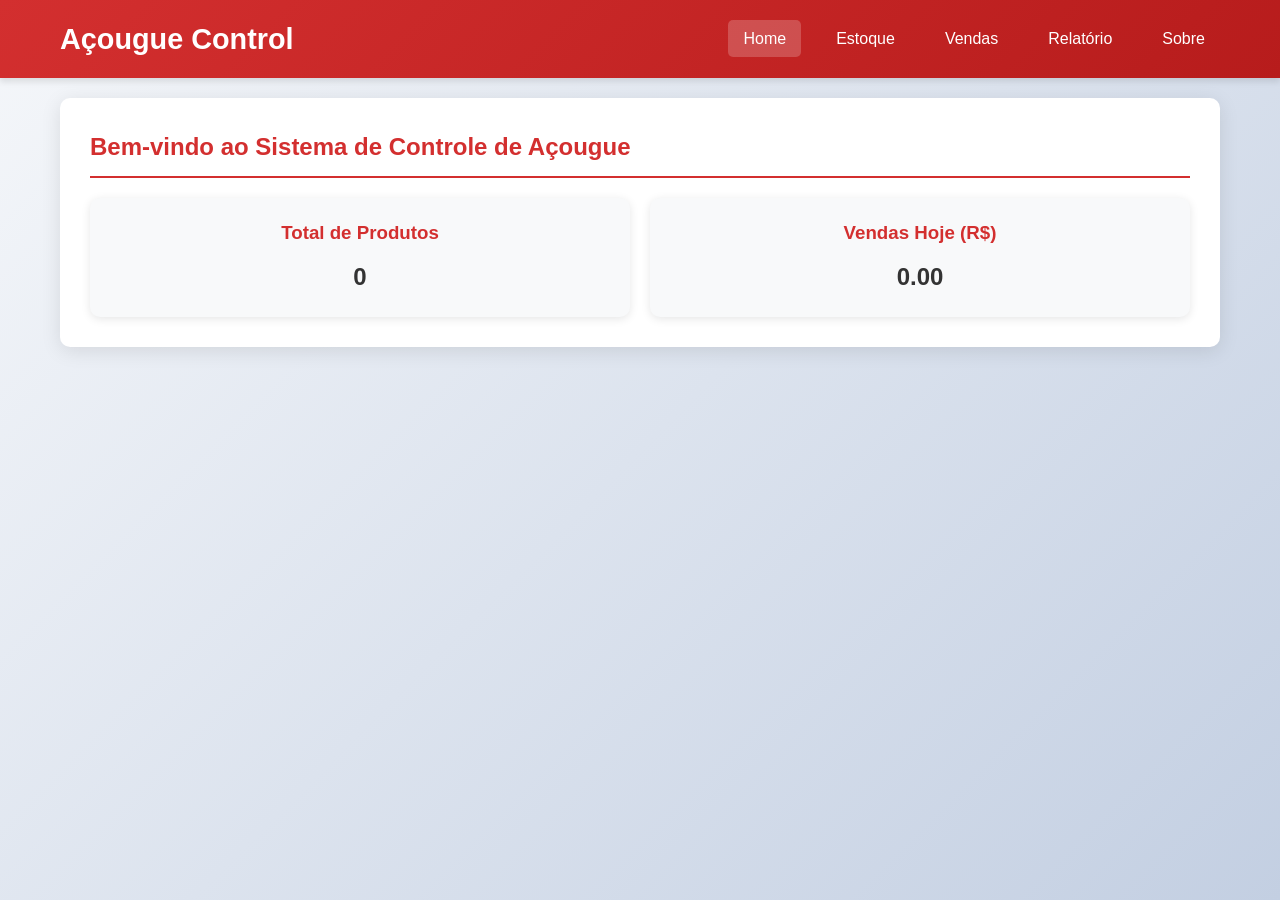
==== index.html @ bd0109be "Add files via upload" ====
<!DOCTYPE html>
<html lang="pt-BR">
<head>
    <meta charset="UTF-8">
    <meta name="viewport" content="width=device-width, initial-scale=1.0">
    <title>Sistema de Controle de Açougue</title>
    <link rel="stylesheet" href="styles.css">
</head>
<body>
    <nav id="navbar">
        <div class="nav-container">
            <h1 class="logo">Açougue Control</h1>
            <ul class="nav-menu">
                <li><a href="#" data-section="home">Home</a></li>
                <li><a href="#" data-section="inventory">Estoque</a></li>
                <li><a href="#" data-section="sales">Vendas</a></li>
                <li><a href="#" data-section="reports">Relatório</a></li>
                <li><a href="#" data-section="about">Sobre</a></li>
            </ul>
        </div>
    </nav>

    <main>
        <section id="home" class="section active">
            <h2>Bem-vindo ao Sistema de Controle de Açougue</h2>
            <div class="summary">
                <div class="card">
                    <h3>Total de Produtos</h3>
                    <p id="total-products">0</p>
                </div>
                <div class="card">
                    <h3>Vendas Hoje (R$)</h3>
                    <p id="total-sales-home">0.00</p>
                </div>
            </div>
        </section>

        <section id="inventory" class="section">
            <h2>Gerenciar Estoque</h2>
            <form id="product-form">
                <input type="text" id="product-name" placeholder="Nome do produto" required>
                <input type="number" id="product-quantity" placeholder="Quantidade (kg)" step="0.1" required>
                <input type="number" id="product-price" placeholder="Preço por kg (R$)" step="0.01" required>
                <input type="date" id="product-expiry" required>

                <button type="submit">Adicionar Produto</button>
            </form>
            <table id="inventory-table">
                <thead>
                    <tr>
                        <th>Nome</th>
                        <th>Quantidade (kg)</th>
                        <th>Preço/kg (R$)</th>
                        <th>Data de Validade</th>
                        <th>Ações</th>
                    </tr>
                </thead>
                <tbody></tbody>
            </table>
        </section>

        <section id="sales" class="section">
            <h2>Realizar Vendas</h2>
            <form id="sale-form">
                <select id="sale-product" required>
                    <option value="">Selecione um produto</option>
                </select>
                <input type="number" id="sale-quantity" placeholder="Quantidade a vender (kg)" step="0.1" required>
                <button type="submit">Confirmar Venda</button>
            </form>
            <p class="total">Total de vendas hoje: R$ <span id="total-sales">0.00</span></p>
        </section>

        <section id="reports" class="section">
            <h2>Relatório de Vendas</h2>
            <table id="sales-table">
                <thead>
                    <tr>
                        <th>Data</th>
                        <th>Produto</th>
                        <th>Quantidade (kg)</th>
                        <th>Valor (R$)</th>
                    </tr>
                </thead>
                <tbody></tbody>
            </table>
            <p class="total">Total acumulado: R$ <span id="total-accumulated">0.00</span></p>
        </section>

        <section id="about" class="section">
            <h2>Sobre o Sistema</h2>
            <p>Este é um sistema simples para controle de estoque e vendas em um açougue. Desenvolvido com HTML, CSS e JavaScript. Dados são armazenados localmente no navegador.</p>
            <p>Versão: 1.0 | Desenvolvido por: IA Assistente</p>
        </section>
    </main>

    <script src="script.js"></script>
</body>
</html>
---- styles.css ----
/* Reset e base */
* {
    margin: 0;
    padding: 0;
    box-sizing: border-box;
}

body {
    font-family: 'Segoe UI', Tahoma, Geneva, Verdana, sans-serif;
    background: linear-gradient(135deg, #f5f7fa 0%, #c3cfe2 100%);
    color: #333;
    line-height: 1.6;
    min-height: 100vh;
}

/* Navbar */
#navbar {
    background: linear-gradient(135deg, #d32f2f 0%, #b71c1c 100%);
    color: white;
    padding: 1rem 0;
    box-shadow: 0 4px 6px rgba(0, 0, 0, 0.1);
    position: sticky;
    top: 0;
    z-index: 100;
}

.nav-container {
    max-width: 1200px;
    margin: 0 auto;
    display: flex;
    justify-content: space-between;
    align-items: center;
    padding: 0 20px;
}

.logo {
    font-size: 1.8rem;
    font-weight: bold;
}

.nav-menu {
    list-style: none;
    display: flex;
    gap: 20px;
}

.nav-menu a {
    color: white;
    text-decoration: none;
    padding: 10px 15px;
    border-radius: 5px;
    transition: background 0.3s ease;
}

.nav-menu a:hover, .nav-menu a.active {
    background: rgba(255, 255, 255, 0.2);
}

/* Main content */
main {
    max-width: 1200px;
    margin: 20px auto;
    padding: 0 20px;
}

.section {
    display: none;
    background: white;
    padding: 30px;
    border-radius: 10px;
    box-shadow: 0 4px 20px rgba(0, 0, 0, 0.1);
    margin-bottom: 20px;
    animation: fadeIn 0.5s ease;
}

.section.active {
    display: block;
}

@keyframes fadeIn {
    from { opacity: 0; transform: translateY(20px); }
    to { opacity: 1; transform: translateY(0); }
}

h2 {
    margin-bottom: 20px;
    color: #d32f2f;
    border-bottom: 2px solid #d32f2f;
    padding-bottom: 10px;
}

/* Forms */
form {
    display: flex;
    gap: 15px;
    flex-wrap: wrap;
    margin-bottom: 20px;
}

input, select, button {
    padding: 12px;
    border: 1px solid #ddd;
    border-radius: 5px;
    font-size: 1rem;
}

input:focus, select:focus {
    outline: none;
    border-color: #d32f2f;
    box-shadow: 0 0 5px rgba(211, 47, 47, 0.5);
}

button {
    background: #d32f2f;
    color: white;
    cursor: pointer;
    transition: background 0.3s ease;
}

button:hover {
    background: #b71c1c;
}

/* Tables */
table {
    width: 100%;
    border-collapse: collapse;
    margin-top: 20px;
}

th, td {
    padding: 12px;
    text-align: left;
    border-bottom: 1px solid #ddd;
}

th {
    background: #f8f9fa;
    font-weight: bold;
}

tbody tr:hover {
    background: #f1f1f1;
}

/* Cards para Home */
.summary {
    display: flex;
    gap: 20px;
    flex-wrap: wrap;
}

.card {
    flex: 1;
    min-width: 200px;
    background: #f8f9fa;
    padding: 20px;
    border-radius: 10px;
    text-align: center;
    box-shadow: 0 2px 10px rgba(0, 0, 0, 0.1);
}

.card h3 {
    margin-bottom: 10px;
    color: #d32f2f;
}

.card p {
    font-size: 1.5rem;
    font-weight: bold;
}

/* Totals */
.total {
    margin-top: 20px;
    font-size: 1.2rem;
    color: #d32f2f;
}

/* Responsividade */
@media (max-width: 768px) {
    .nav-container {
        flex-direction: column;
        gap: 10px;
    }
    .nav-menu {
        flex-wrap: wrap;
        justify-content: center;
    }
    form {
        flex-direction: column;
    }
    .summary {
        flex-direction: column;
    }
}
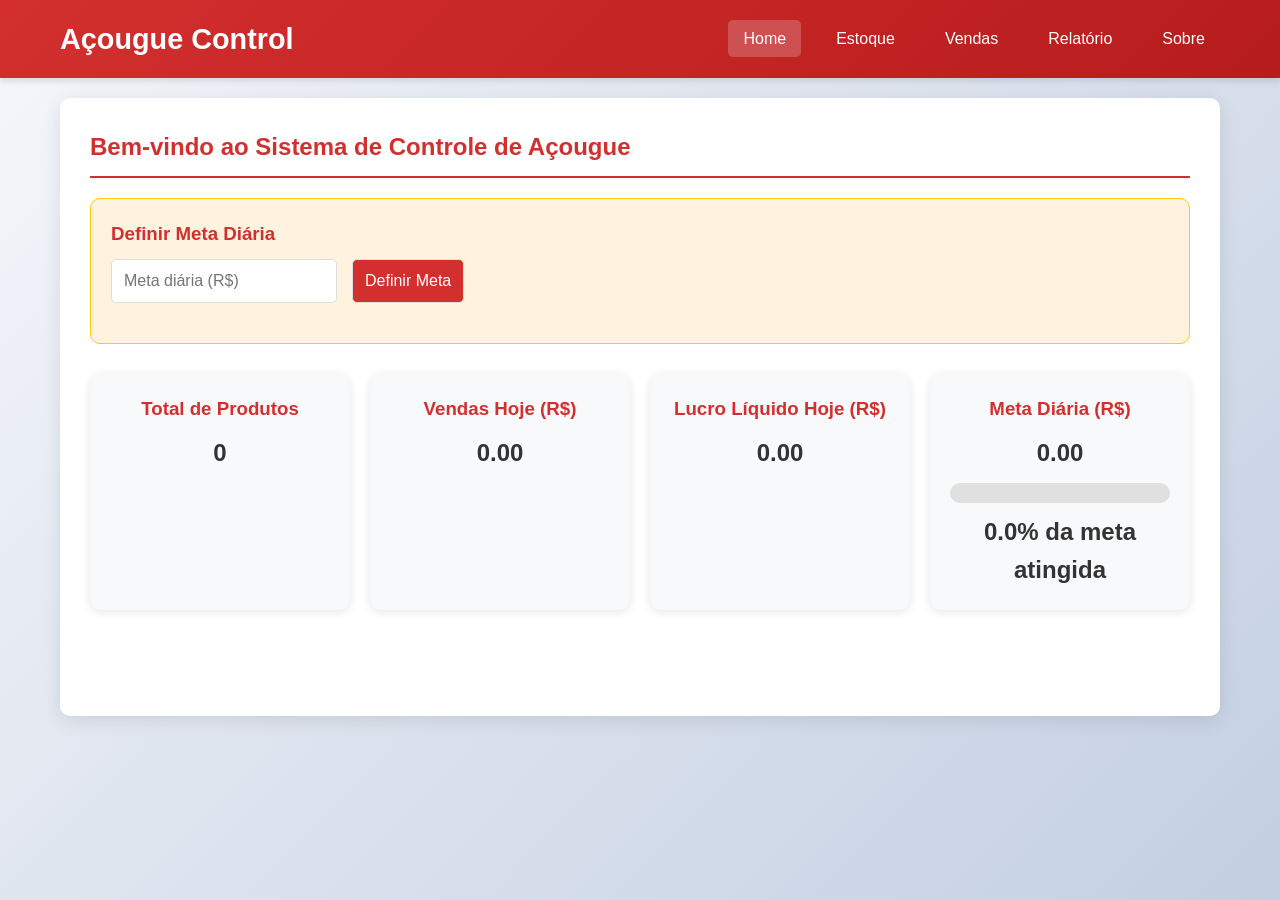
==== commit ebae8702: "Add files via upload Ajuste do home" ====
--- a/index.html
+++ b/index.html
@@ -23,6 +23,13 @@
     <main>
         <section id="home" class="section active">
             <h2>Bem-vindo ao Sistema de Controle de Açougue</h2>
+            <div class="goal-section">
+                <h3>Definir Meta Diária</h3>
+                <form id="goal-form">
+                    <input type="number" id="daily-goal" placeholder="Meta diária (R$)" step="0.01" required>
+                    <button type="submit">Definir Meta</button>
+                </form>
+            </div>
             <div class="summary">
                 <div class="card">
                     <h3>Total de Produtos</h3>
@@ -32,7 +39,22 @@
                     <h3>Vendas Hoje (R$)</h3>
                     <p id="total-sales-home">0.00</p>
                 </div>
+                <div class="card">
+                    <h3>Lucro Líquido Hoje (R$)</h3>
+                    <p id="net-profit-home">0.00</p>
+                </div>
+                <div class="card goal-card">
+                    <h3>Meta Diária (R$)</h3>
+                    <p id="daily-goal-display">0.00</p>
+                    <div class="progress-bar">
+                        <div id="progress-fill" class="progress-fill"></div>
+                    </div>
+                    <p id="progress-text">0% da meta atingida</p>
+                </div>
             </div>
+            <br>
+            <br>
+            <br>
         </section>
 
         <section id="inventory" class="section">
@@ -41,8 +63,8 @@
                 <input type="text" id="product-name" placeholder="Nome do produto" required>
                 <input type="number" id="product-quantity" placeholder="Quantidade (kg)" step="0.1" required>
                 <input type="number" id="product-price" placeholder="Preço por kg (R$)" step="0.01" required>
+                <input type="number" id="product-cost" placeholder="Custo por kg (R$)" step="0.01" required>
                 <input type="date" id="product-expiry" required>
-
                 <button type="submit">Adicionar Produto</button>
             </form>
             <table id="inventory-table">
@@ -51,6 +73,7 @@
                         <th>Nome</th>
                         <th>Quantidade (kg)</th>
                         <th>Preço/kg (R$)</th>
+                        <th>Custo/kg (R$)</th>
                         <th>Data de Validade</th>
                         <th>Ações</th>
                     </tr>
@@ -80,6 +103,7 @@
                         <th>Produto</th>
                         <th>Quantidade (kg)</th>
                         <th>Valor (R$)</th>
+                        <th>Lucro Líquido (R$)</th>
                     </tr>
                 </thead>
                 <tbody></tbody>
@@ -90,7 +114,7 @@
         <section id="about" class="section">
             <h2>Sobre o Sistema</h2>
             <p>Este é um sistema simples para controle de estoque e vendas em um açougue. Desenvolvido com HTML, CSS e JavaScript. Dados são armazenados localmente no navegador.</p>
-            <p>Versão: 1.0 | Desenvolvido por: IA Assistente</p>
+            <p>Versão: 1.2 (Com Meta e Lucro) | Desenvolvido por: IA Assistente</p>
         </section>
     </main>
 
--- a/styles.css
+++ b/styles.css
@@ -82,11 +82,18 @@
     to { opacity: 1; transform: translateY(0); }
 }
 
+h2, h3 {
+    color: #d32f2f;
+}
+
 h2 {
     margin-bottom: 20px;
-    color: #d32f2f;
     border-bottom: 2px solid #d32f2f;
     padding-bottom: 10px;
+}
+
+h3 {
+    margin-bottom: 10px;
 }
 
 /* Forms */
@@ -121,6 +128,12 @@
     background: #b71c1c;
 }
 
+/* Botões em tabelas (melhoria para mobile) */
+.remove-btn {
+    min-width: 80px;
+    padding: 8px 12px;
+}
+
 /* Tables */
 table {
     width: 100%;
@@ -170,6 +183,35 @@
     font-weight: bold;
 }
 
+/* Barra de progresso para meta */
+.goal-section {
+    margin-bottom: 30px;
+    padding: 20px;
+    background: #fff3e0;
+    border-radius: 10px;
+    border: 1px solid #ffcc02;
+}
+
+.goal-card {
+    position: relative;
+}
+
+.progress-bar {
+    width: 100%;
+    height: 20px;
+    background: #e0e0e0;
+    border-radius: 10px;
+    overflow: hidden;
+    margin: 10px 0;
+}
+
+.progress-fill {
+    height: 100%;
+    width: 0%;
+    background: #4caf50;
+    transition: width 0.5s ease, background 0.3s ease;
+}
+
 /* Totals */
 .total {
     margin-top: 20px;
@@ -193,4 +235,7 @@
     .summary {
         flex-direction: column;
     }
+    .progress-bar {
+        height: 15px;
+    }
 }
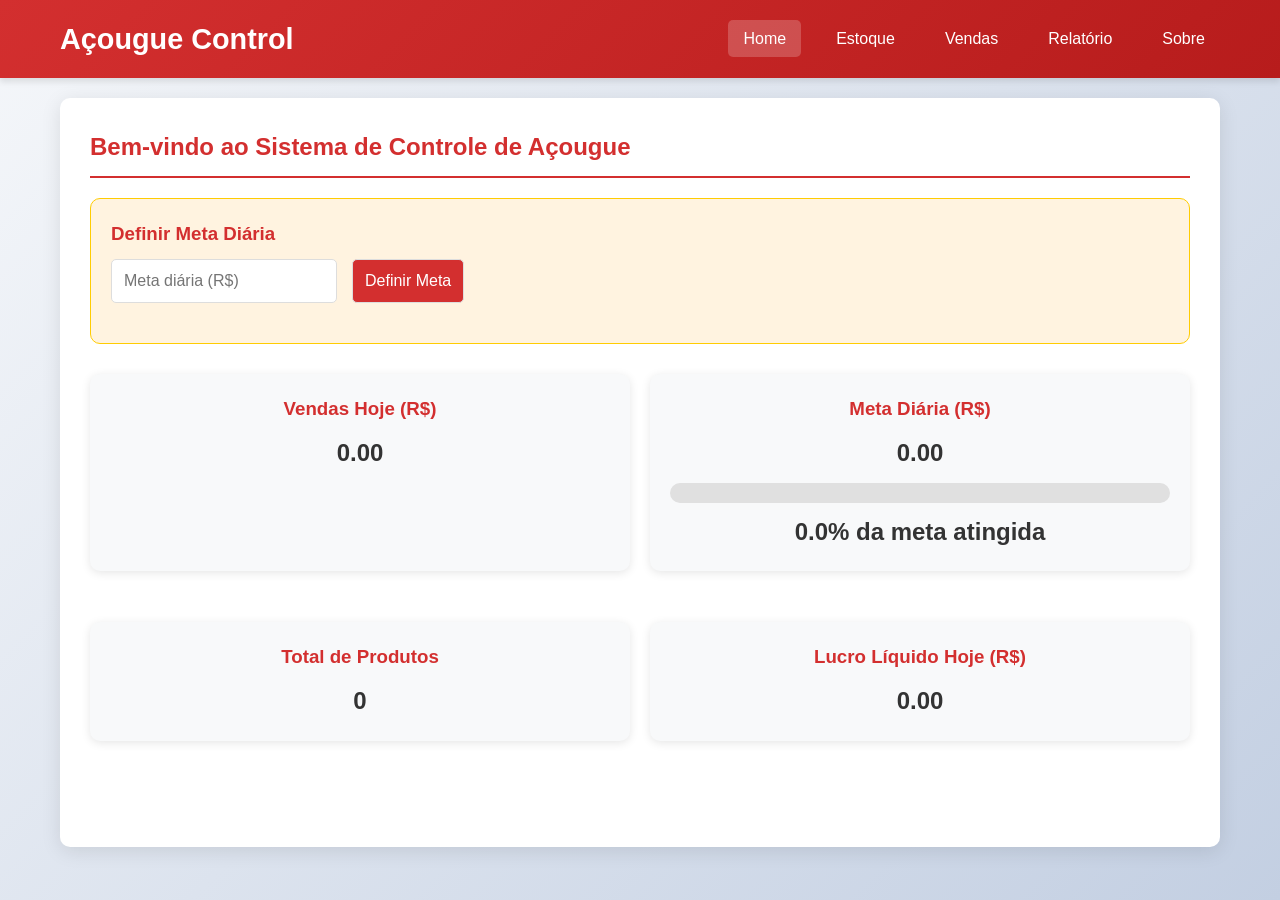
==== commit b259dc0b: "Home Finalizado" ====
--- a/index.html
+++ b/index.html
@@ -32,17 +32,10 @@
             </div>
             <div class="summary">
                 <div class="card">
-                    <h3>Total de Produtos</h3>
-                    <p id="total-products">0</p>
-                </div>
-                <div class="card">
                     <h3>Vendas Hoje (R$)</h3>
                     <p id="total-sales-home">0.00</p>
                 </div>
-                <div class="card">
-                    <h3>Lucro Líquido Hoje (R$)</h3>
-                    <p id="net-profit-home">0.00</p>
-                </div>
+
                 <div class="card goal-card">
                     <h3>Meta Diária (R$)</h3>
                     <p id="daily-goal-display">0.00</p>
@@ -51,6 +44,21 @@
                     </div>
                     <p id="progress-text">0% da meta atingida</p>
                 </div>
+
+            </div>
+            <br>
+            <br>
+            <div class="summary">
+                <div class="card">
+                    <h3>Total de Produtos</h3>
+                    <p id="total-products">0</p>
+                </div>
+
+                <div class="card">
+                    <h3>Lucro Líquido Hoje (R$)</h3>
+                    <p id="net-profit-home">0.00</p>
+                </div>
+                
             </div>
             <br>
             <br>
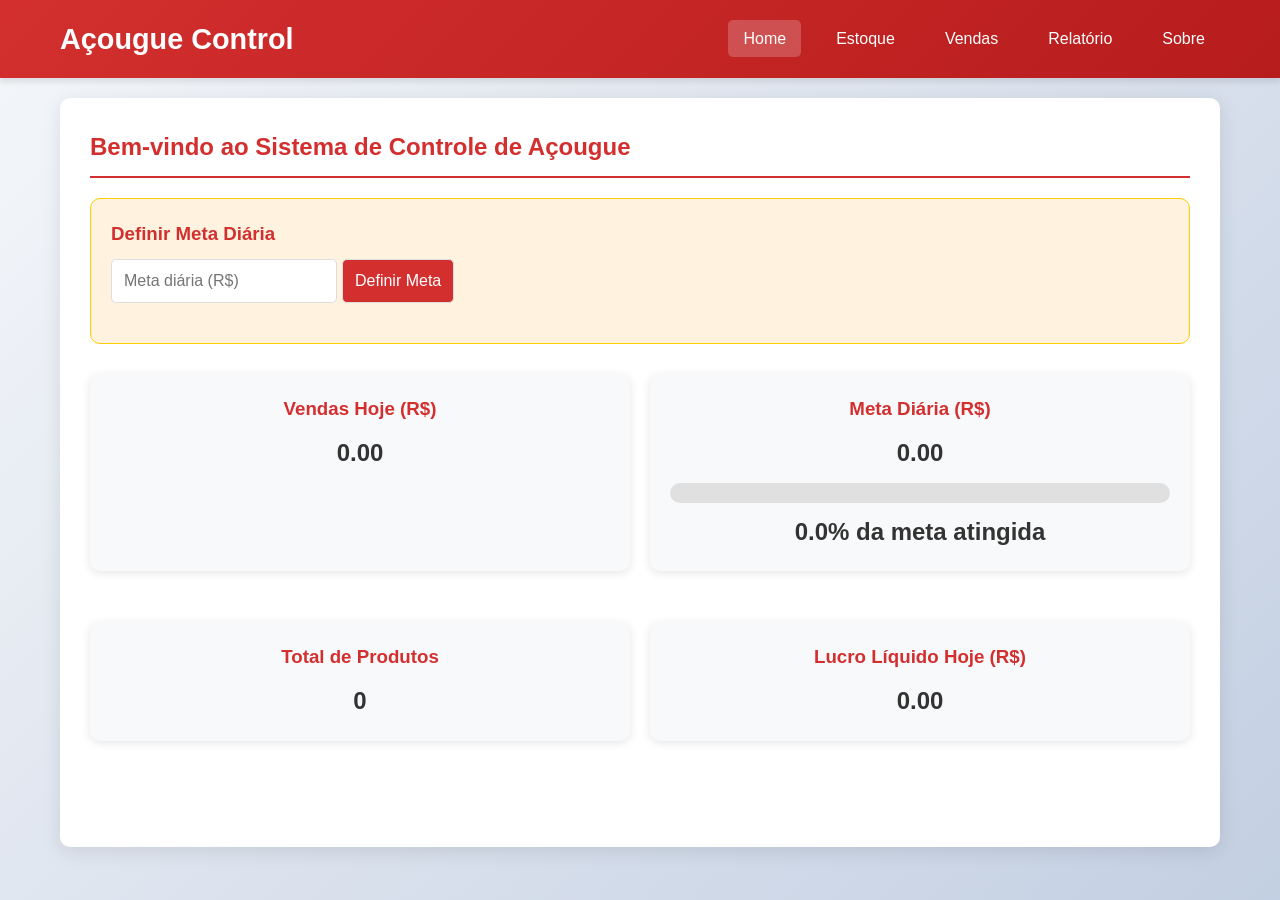
==== commit cab20095: "Organização do estoque em ordem alfabética" ====
--- a/index.html
+++ b/index.html
@@ -66,7 +66,7 @@
         </section>
 
         <section id="inventory" class="section">
-            <h2>Gerenciar Estoque</h2>
+            <h2>Adicionar Estoque</h2>
             <form id="product-form">
                 <input type="text" id="product-name" placeholder="Nome do produto" required>
                 <input type="number" id="product-quantity" placeholder="Quantidade (kg)" step="0.1" required>
@@ -75,6 +75,9 @@
                 <input type="date" id="product-expiry" required>
                 <button type="submit">Adicionar Produto</button>
             </form>
+            <br>
+            <br>
+            <h2>Conferir Estoque</h2>
             <table id="inventory-table">
                 <thead>
                     <tr>
@@ -88,6 +91,8 @@
                 </thead>
                 <tbody></tbody>
             </table>
+            <br>
+            <br>
         </section>
 
         <section id="sales" class="section">
@@ -122,7 +127,7 @@
         <section id="about" class="section">
             <h2>Sobre o Sistema</h2>
             <p>Este é um sistema simples para controle de estoque e vendas em um açougue. Desenvolvido com HTML, CSS e JavaScript. Dados são armazenados localmente no navegador.</p>
-            <p>Versão: 1.2 (Com Meta e Lucro) | Desenvolvido por: IA Assistente</p>
+            <p>Versão: 1.2 (Com Meta e Lucro) </p>
         </section>
     </main>
 
--- a/styles.css
+++ b/styles.css
@@ -99,7 +99,7 @@
 /* Forms */
 form {
     display: flex;
-    gap: 15px;
+    gap: 5px;
     flex-wrap: wrap;
     margin-bottom: 20px;
 }
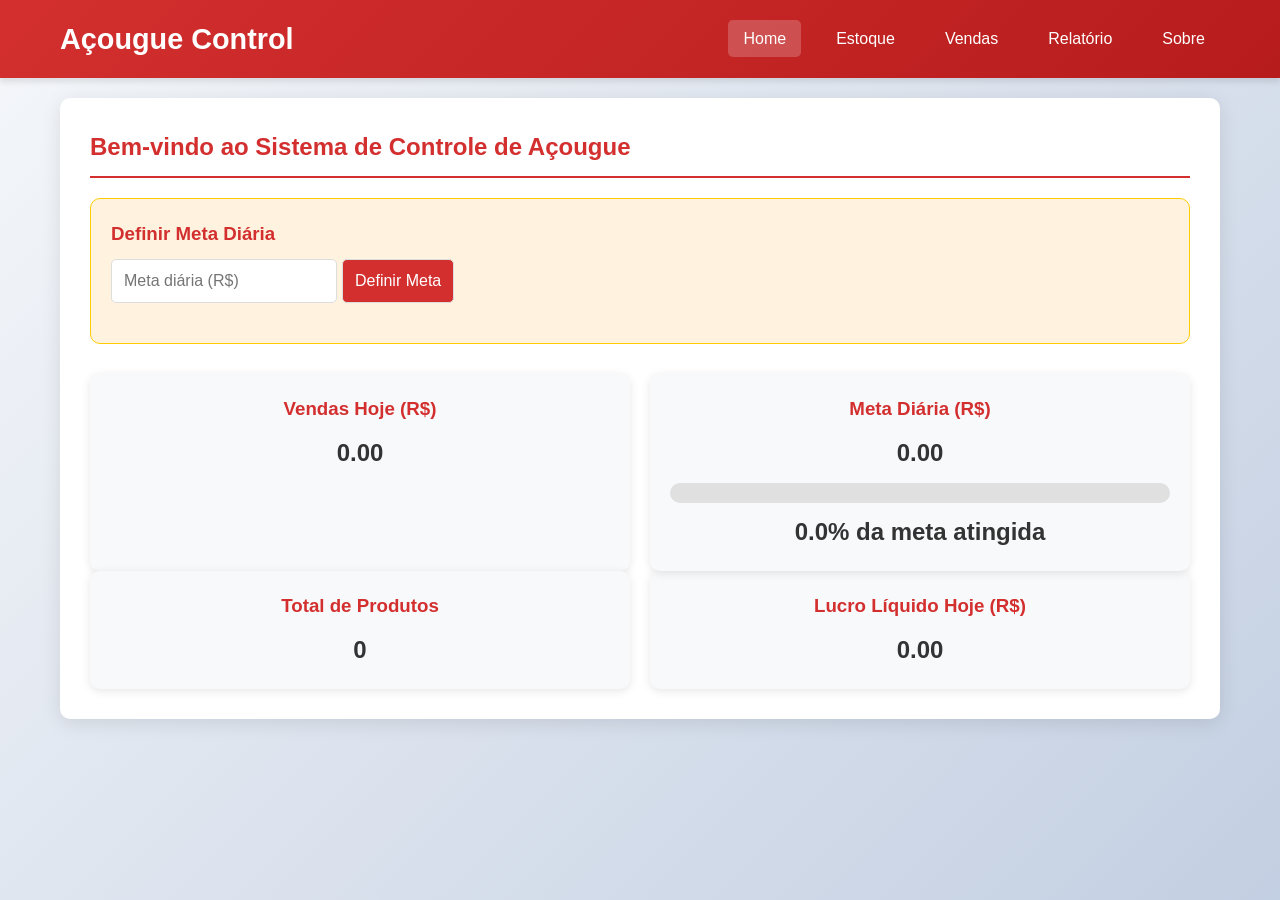
==== commit 32ae5fdf: "Ajuste na parte de venda e impressão da notinha" ====
--- a/index.html
+++ b/index.html
@@ -21,6 +21,7 @@
     </nav>
 
     <main>
+        <!-- HOME -->
         <section id="home" class="section active">
             <h2>Bem-vindo ao Sistema de Controle de Açougue</h2>
             <div class="goal-section">
@@ -35,7 +36,6 @@
                     <h3>Vendas Hoje (R$)</h3>
                     <p id="total-sales-home">0.00</p>
                 </div>
-
                 <div class="card goal-card">
                     <h3>Meta Diária (R$)</h3>
                     <p id="daily-goal-display">0.00</p>
@@ -44,27 +44,20 @@
                     </div>
                     <p id="progress-text">0% da meta atingida</p>
                 </div>
-
             </div>
-            <br>
-            <br>
             <div class="summary">
                 <div class="card">
                     <h3>Total de Produtos</h3>
                     <p id="total-products">0</p>
                 </div>
-
                 <div class="card">
                     <h3>Lucro Líquido Hoje (R$)</h3>
                     <p id="net-profit-home">0.00</p>
                 </div>
-                
             </div>
-            <br>
-            <br>
-            <br>
         </section>
 
+        <!-- ESTOQUE -->
         <section id="inventory" class="section">
             <h2>Adicionar Estoque</h2>
             <form id="product-form">
@@ -75,8 +68,7 @@
                 <input type="date" id="product-expiry" required>
                 <button type="submit">Adicionar Produto</button>
             </form>
-            <br>
-            <br>
+
             <h2>Conferir Estoque</h2>
             <table id="inventory-table">
                 <thead>
@@ -91,10 +83,9 @@
                 </thead>
                 <tbody></tbody>
             </table>
-            <br>
-            <br>
         </section>
 
+        <!-- VENDAS COM CARRINHO -->
         <section id="sales" class="section">
             <h2>Realizar Vendas</h2>
             <form id="sale-form">
@@ -102,11 +93,32 @@
                     <option value="">Selecione um produto</option>
                 </select>
                 <input type="number" id="sale-quantity" placeholder="Quantidade a vender (kg)" step="0.1" required>
-                <button type="submit">Confirmar Venda</button>
+                <button type="button" id="add-to-cart">Adicionar ao Carrinho</button>
             </form>
-            <p class="total">Total de vendas hoje: R$ <span id="total-sales">0.00</span></p>
+
+            <h3>Carrinho</h3>
+            <table id="cart-table">
+                <thead>
+                    <tr>
+                        <th>Produto</th>
+                        <th>Quantidade (kg)</th>
+                        <th>Preço/kg (R$)</th>
+                        <th>Subtotal (R$)</th>
+                        <th>Ações</th>
+                    </tr>
+                </thead>
+                <tbody></tbody>
+            </table>
+            <br>
+            <p>Total do carrinho: R$ <span id="cart-total">0.00</span></p>
+            <br>
+
+            <button type="button" id="finalize-sale">Finalizar Venda</button>
+            <button type="button" id="print-receipt">Imprimir Notinha</button>
         </section>
 
+
+        <!-- RELATÓRIO -->
         <section id="reports" class="section">
             <h2>Relatório de Vendas</h2>
             <table id="sales-table">
@@ -124,13 +136,14 @@
             <p class="total">Total acumulado: R$ <span id="total-accumulated">0.00</span></p>
         </section>
 
+        <!-- SOBRE -->
         <section id="about" class="section">
             <h2>Sobre o Sistema</h2>
             <p>Este é um sistema simples para controle de estoque e vendas em um açougue. Desenvolvido com HTML, CSS e JavaScript. Dados são armazenados localmente no navegador.</p>
-            <p>Versão: 1.2 (Com Meta e Lucro) </p>
+            <p>Versão: 1.3 (Com Carrinho de Vendas)</p>
         </section>
     </main>
 
     <script src="script.js"></script>
 </body>
-</html>+</html>
--- a/styles.css
+++ b/styles.css
@@ -129,7 +129,7 @@
 }
 
 /* Botões em tabelas (melhoria para mobile) */
-.remove-btn {
+.remove-btn, .remove-cart-btn {
     min-width: 80px;
     padding: 8px 12px;
 }
@@ -219,6 +219,68 @@
     color: #d32f2f;
 }
 
+/* Estilos para cesta e notinha */
+#cart-table, #receipt table {
+    width: 100%;
+    border-collapse: collapse;
+    margin-top: 20px;
+}
+
+#receipt {
+    background: white;
+    padding: 20px;
+    border: 1px solid #ddd;
+    border-radius: 5px;
+}
+
+/* Carrinho de Vendas */
+#cart-table {
+    width: 100%;
+    border-collapse: collapse;
+    margin-top: 10px;
+}
+
+#cart-table th, #cart-table td {
+    padding: 10px;
+    border-bottom: 1px solid #ddd;
+}
+
+#cart-table th {
+    background: #f8f9fa;
+}
+
+#cart-table tbody tr:hover {
+    background: #f1f1f1;
+}
+
+#cart-table button {
+    background: #d32f2f;
+    color: white;
+    border: none;
+    padding: 5px 10px;
+    cursor: pointer;
+    border-radius: 5px;
+}
+
+#cart-table button:hover {
+    background: #b71c1c;
+}
+
+
+@media print {
+    body * {
+        visibility: hidden;
+    }
+    #receipt, #receipt * {
+        visibility: visible;
+    }
+    #receipt {
+        position: absolute;
+        left: 0;
+        top: 0;
+    }
+}
+
 /* Responsividade */
 @media (max-width: 768px) {
     .nav-container {
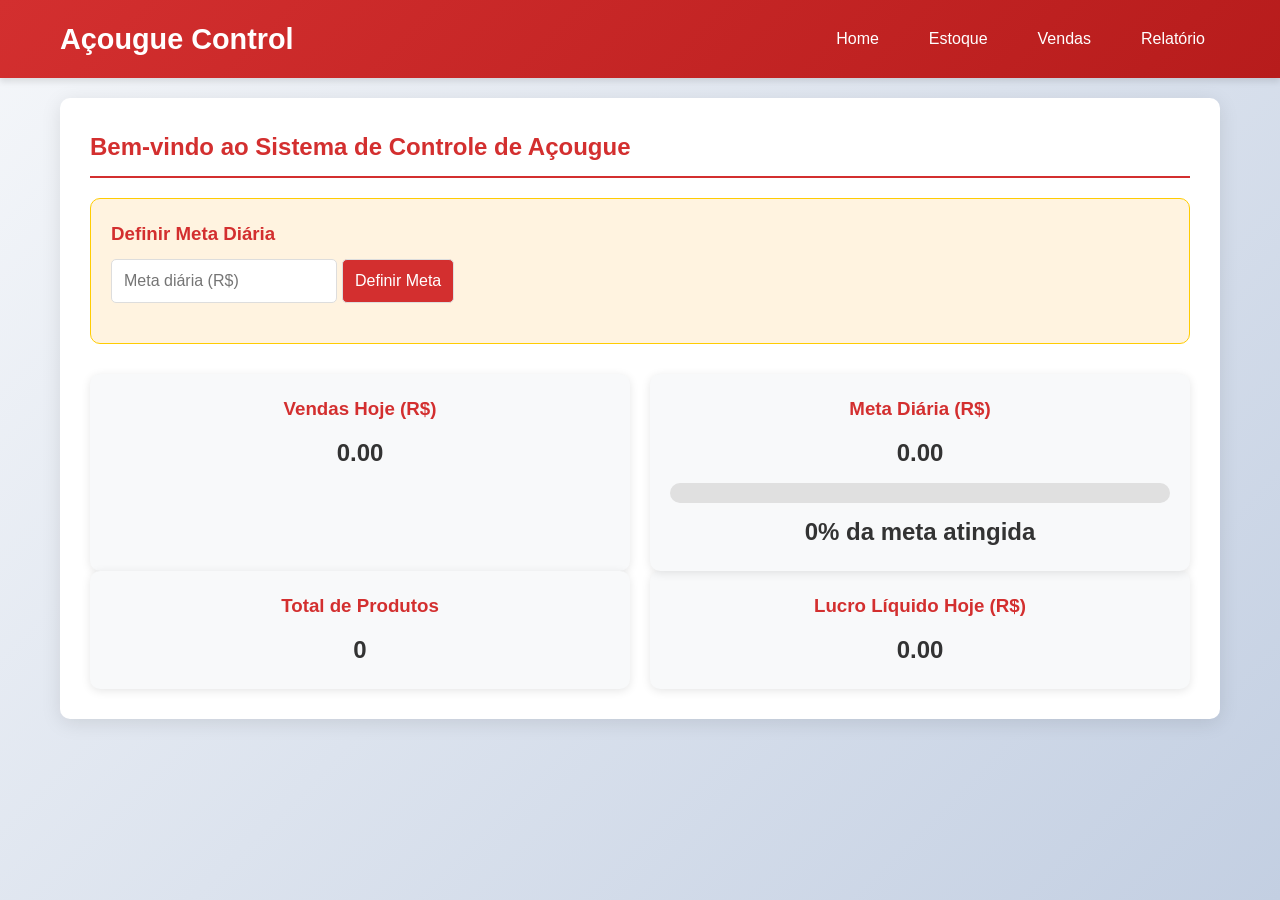
==== commit 4dd0c6e6: "urls" ====
--- a/index.html
+++ b/index.html
@@ -11,11 +11,10 @@
         <div class="nav-container">
             <h1 class="logo">Açougue Control</h1>
             <ul class="nav-menu">
-                <li><a href="#" data-section="home">Home</a></li>
-                <li><a href="#" data-section="inventory">Estoque</a></li>
-                <li><a href="#" data-section="sales">Vendas</a></li>
-                <li><a href="#" data-section="reports">Relatório</a></li>
-                <li><a href="#" data-section="about">Sobre</a></li>
+                <li><a href="index.html" data-section="home">Home</a></li>
+                <li><a href="Estoque.html" data-section="inventory">Estoque</a></li>
+                <li><a href="Vendas.html" data-section="sales">Vendas</a></li>
+                <li><a href="relatorio.html" data-section="reports">Relatório</a></li>
             </ul>
         </div>
     </nav>
@@ -136,12 +135,6 @@
             <p class="total">Total acumulado: R$ <span id="total-accumulated">0.00</span></p>
         </section>
 
-        <!-- SOBRE -->
-        <section id="about" class="section">
-            <h2>Sobre o Sistema</h2>
-            <p>Este é um sistema simples para controle de estoque e vendas em um açougue. Desenvolvido com HTML, CSS e JavaScript. Dados são armazenados localmente no navegador.</p>
-            <p>Versão: 1.3 (Com Carrinho de Vendas)</p>
-        </section>
     </main>
 
     <script src="script.js"></script>
--- a/styles.css
+++ b/styles.css
@@ -11,6 +11,7 @@
     color: #333;
     line-height: 1.6;
     min-height: 100vh;
+    font-size: 1rem; /* Base responsiva */
 }
 
 /* Navbar */
@@ -139,12 +140,15 @@
     width: 100%;
     border-collapse: collapse;
     margin-top: 20px;
+    overflow-x: auto; /* Rolagem horizontal para telas pequenas */
+    display: block; /* Permite overflow-x funcionar */
 }
 
 th, td {
     padding: 12px;
     text-align: left;
     border-bottom: 1px solid #ddd;
+    white-space: nowrap; /* Evita quebra de texto */
 }
 
 th {
@@ -266,6 +270,194 @@
     background: #b71c1c;
 }
 
+/* Media queries para responsividade completa */
+
+/* Para tablets grandes (1024px a 1200px) */
+@media (max-width: 1200px) {
+    .nav-container {
+        padding: 0 15px;
+    }
+    main {
+        padding: 0 15px;
+    }
+    .section {
+        padding: 25px;
+    }
+    .summary {
+        gap: 15px;
+    }
+    .card {
+        min-width: 180px;
+        padding: 18px;
+    }
+    .progress-bar {
+        height: 18px;
+    }
+    table th, table td {
+        padding: 10px;
+        font-size: 0.9rem;
+    }
+}
+
+/* Para tablets (768px a 1024px) */
+@media (max-width: 1024px) {
+    .nav-container {
+        padding: 0 15px;
+    }
+    .logo {
+        font-size: 1.6rem;
+    }
+    .nav-menu {
+        gap: 15px;
+    }
+    main {
+        padding: 0 15px;
+    }
+    .section {
+        padding: 25px;
+    }
+    .summary {
+        gap: 15px;
+    }
+    .card {
+        min-width: 180px;
+        padding: 18px;
+    }
+    .progress-bar {
+        height: 18px;
+    }
+    table th, table td {
+        padding: 10px;
+        font-size: 0.9rem;
+    }
+}
+
+/* Para dispositivos móveis grandes (até 768px) */
+@media (max-width: 768px) {
+    .nav-container {
+        flex-direction: column;
+        gap: 10px;
+        padding: 0 10px;
+    }
+    .logo {
+        font-size: 1.5rem;
+    }
+    .nav-menu {
+        flex-wrap: wrap;
+        justify-content: center;
+        gap: 10px;
+    }
+    .nav-menu a {
+        padding: 8px 12px;
+        font-size: 0.9rem;
+    }
+    main {
+        margin: 15px auto;
+        padding: 0 10px;
+    }
+    .section {
+        padding: 20px;
+        margin-bottom: 15px;
+    }
+    h2 {
+        font-size: 1.5rem;
+        margin-bottom: 15px;
+    }
+    h3 {
+        font-size: 1.2rem;
+        margin-bottom: 8px;
+    }
+    form {
+        flex-direction: column;
+        gap: 10px;
+    }
+    input, select, button {
+        width: 100%;
+        padding: 10px;
+        font-size: 0.9rem;
+    }
+    .summary {
+        flex-direction: column;
+        gap: 15px;
+    }
+    .card {
+        min-width: 100%;
+        padding: 15px;
+    }
+    .card p {
+        font-size: 1.3rem;
+    }
+    .goal-section {
+        padding: 15px;
+        margin-bottom: 20px;
+    }
+    .progress-bar {
+        height: 15px;
+    }
+    table {
+        font-size: 0.8rem;
+    }
+    table th, table td {
+        padding: 8px;
+        min-width: 100px; /* Largura mínima para evitar compressão */
+    }
+    .total {
+        font-size: 1rem;
+    }
+    #receipt {
+        padding: 15px;
+    }
+    .remove-btn, .remove-cart-btn {
+        min-width: 70px;
+        padding: 6px 10px;
+        font-size: 0.8rem;
+    }
+}
+
+/* Para telas muito pequenas (até 480px) */
+@media (max-width: 480px) {
+    body {
+        font-size: 0.9rem;
+    }
+    .nav-container {
+        padding: 0 5px;
+    }
+    .logo {
+        font-size: 1.3rem;
+    }
+    .nav-menu a {
+        padding: 6px 10px;
+        font-size: 0.8rem;
+    }
+    main {
+        padding: 0 5px;
+    }
+    .section {
+        padding: 15px;
+    }
+    h2 {
+        font-size: 1.3rem;
+    }
+    h3 {
+        font-size: 1.1rem;
+    }
+    .card {
+        padding: 12px;
+    }
+    .card p {
+        font-size: 1.2rem;
+    }
+    table th, table td {
+        padding: 6px;
+        font-size: 0.75rem;
+        min-width: 80px; /* Ajuste para telas ultra-pequenas */
+    }
+    .remove-btn, .remove-cart-btn {
+        min-width: 60px;
+        padding: 5px 8px;
+        font-size: 0.75rem;
+    }
+}
 
 @media print {
     body * {
@@ -280,24 +472,3 @@
         top: 0;
     }
 }
-
-/* Responsividade */
-@media (max-width: 768px) {
-    .nav-container {
-        flex-direction: column;
-        gap: 10px;
-    }
-    .nav-menu {
-        flex-wrap: wrap;
-        justify-content: center;
-    }
-    form {
-        flex-direction: column;
-    }
-    .summary {
-        flex-direction: column;
-    }
-    .progress-bar {
-        height: 15px;
-    }
-}
